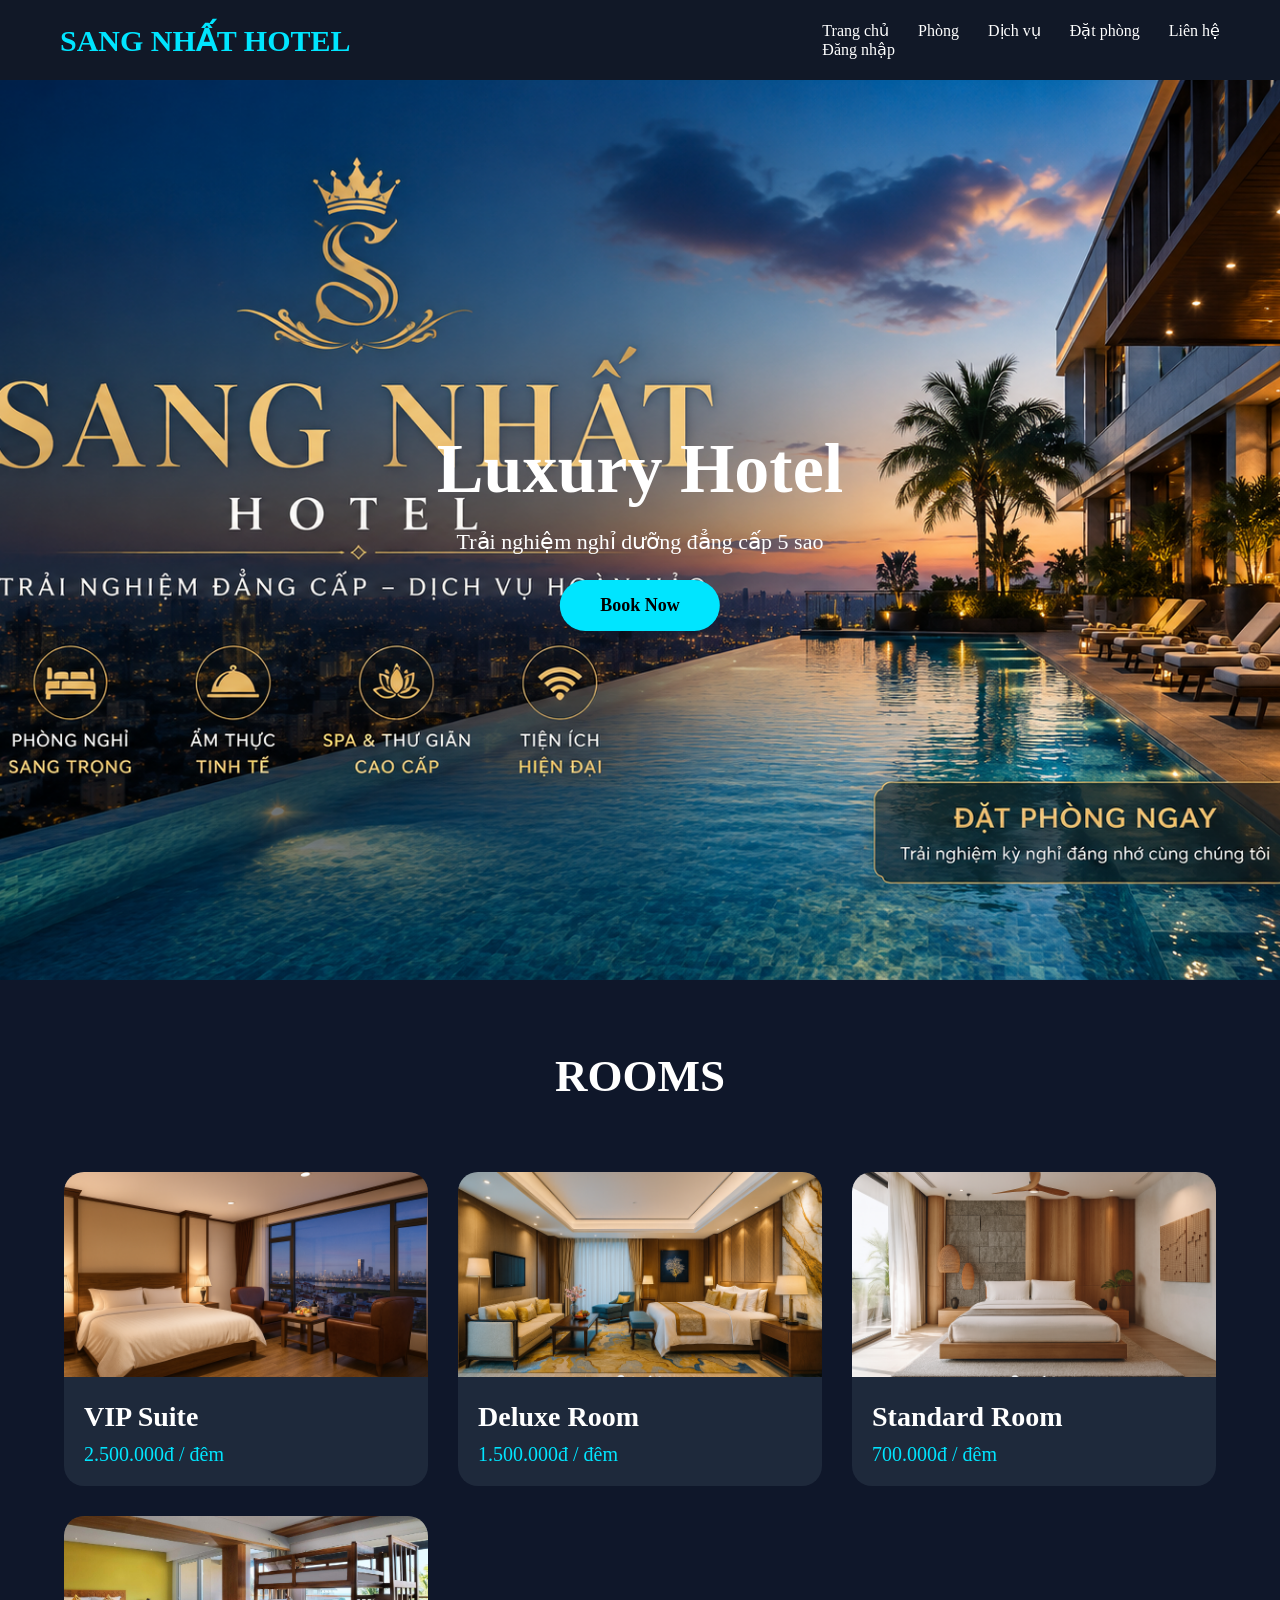
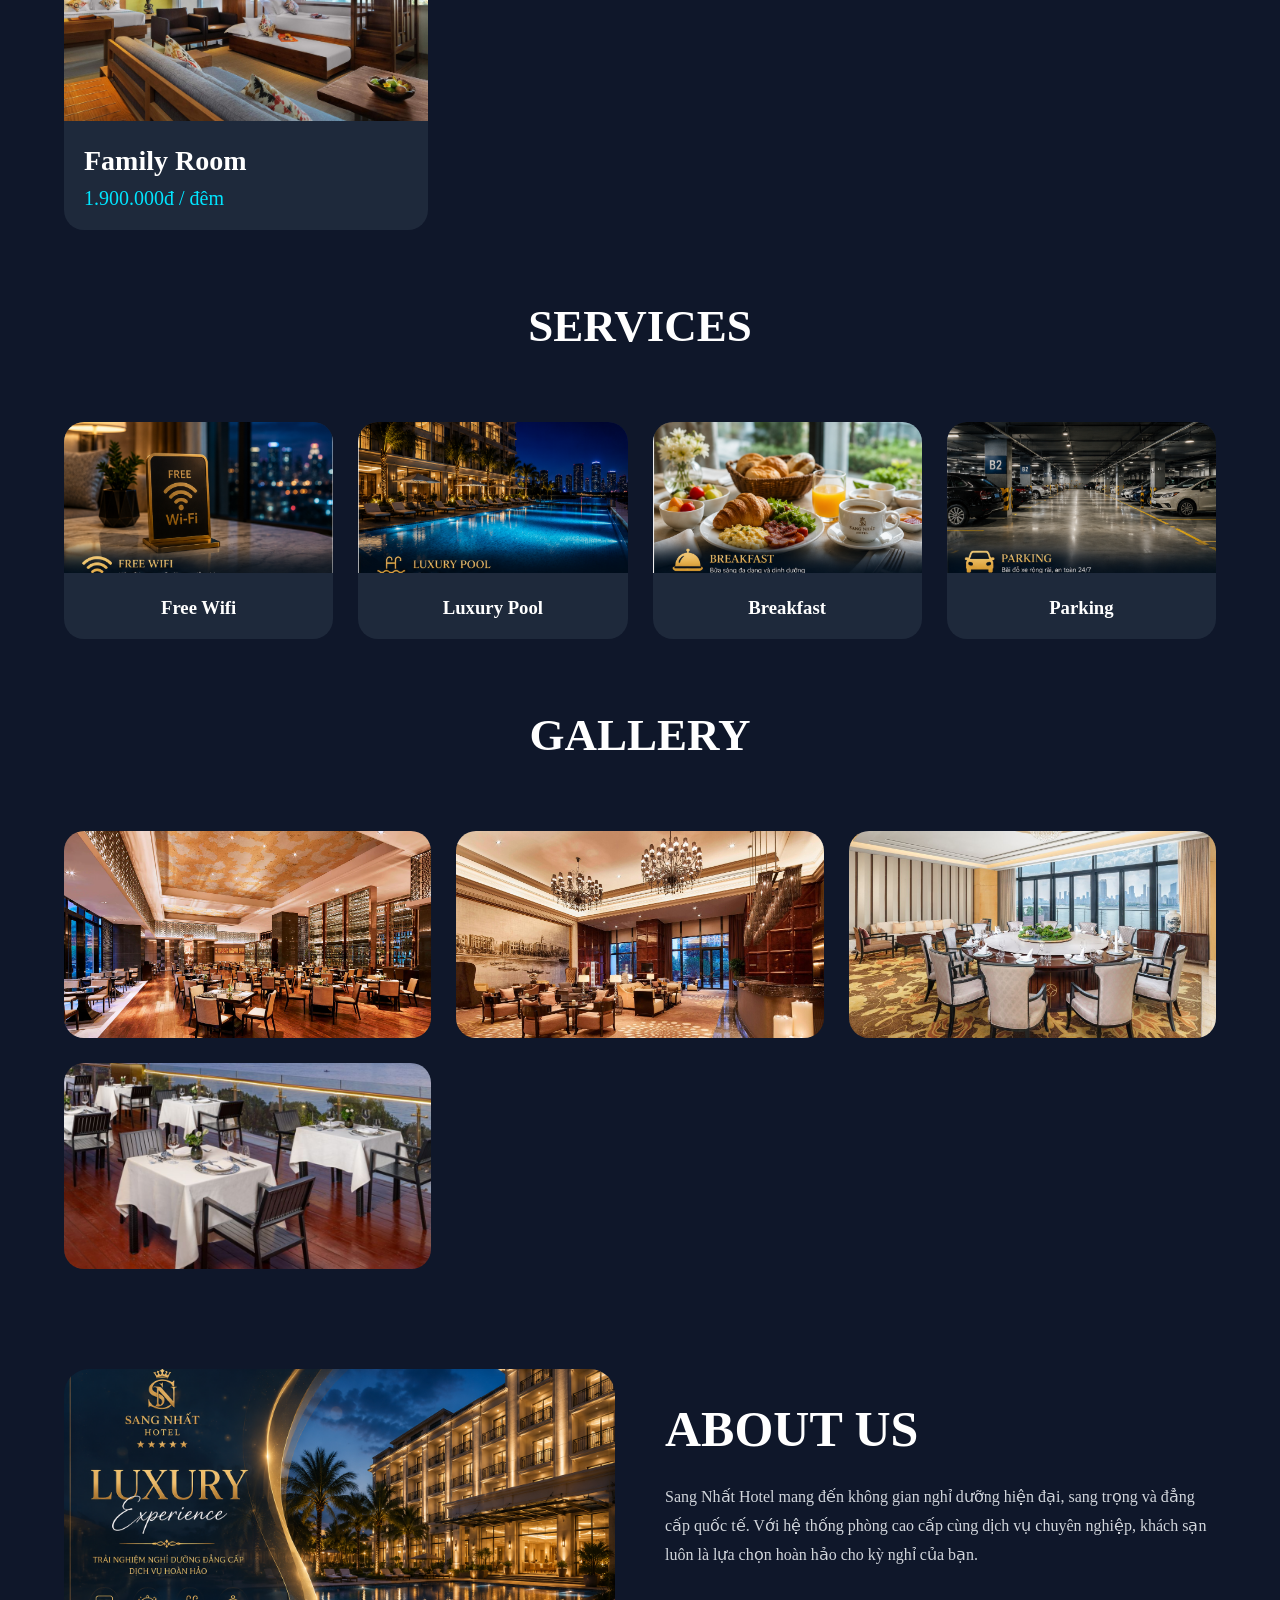
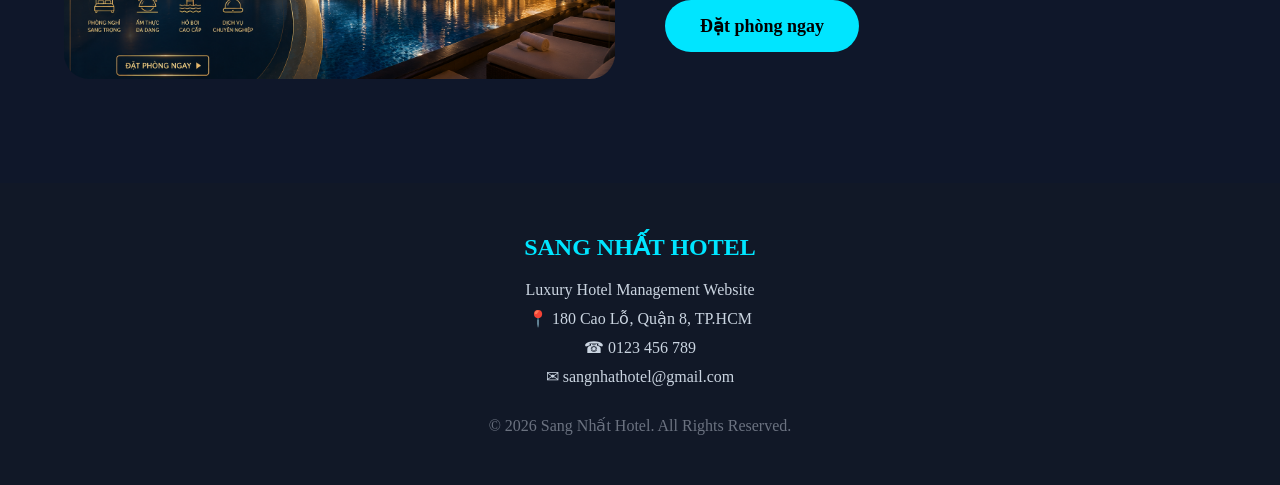
==== user/index.html @ 57ee6013 "first upload" ====
<!-- index.html -->

<!DOCTYPE html>
<html lang="vi">

<head>

    <meta charset="UTF-8">

    <meta name="viewport" content="width=device-width, initial-scale=1.0">

    <title>Sang Nhất Hotel</title>

    <!-- CSS -->

    <link rel="stylesheet" href="assets/css/style.css">

    <!-- ICON -->

    <link rel="icon" href="assets/images/logo.png">

</head>

<body>

<!-- HEADER -->

<header>

    <div class="logo">

        SANG NHẤT HOTEL

    </div>

    <nav>

        <a href="#">Trang chủ</a>

        <a href="#rooms">Phòng</a>

        <a href="#services">Dịch vụ</a>

        <a href="booking.html">Đặt phòng</a>

        <a href="contact.html">Liên hệ</a>

        <!-- USER AREA -->

        <div id="user-area">

            <a href="login.html" id="login-link">

                Đăng nhập

            </a>

        </div>

    </nav>

</header>

<!-- HERO -->

<section class="hero">

    <img src="assets/images/banners/banner1.png">

    <div class="hero-content">

        <h2>Luxury Hotel</h2>

        <p>

            Trải nghiệm nghỉ dưỡng đẳng cấp 5 sao

        </p>

        <a href="booking.html">

            <button>

                Book Now

            </button>

        </a>

    </div>

</section>

<!-- ROOMS -->

<section id="rooms">

    <h2 class="title">

        ROOMS

    </h2>

    <div class="room-grid">

        <!-- VIP -->

        <a href="vip-room.html" class="room-link">

            <div class="room-card">

                <img src="assets/images/rooms/room1.png">

                <h3>VIP Suite</h3>

                <p>2.500.000đ / đêm</p>

            </div>

        </a>

        <!-- DELUXE -->

        <a href="deluxe-room.html" class="room-link">

            <div class="room-card">

                <img src="assets/images/rooms/room2.png">

                <h3>Deluxe Room</h3>

                <p>1.500.000đ / đêm</p>

            </div>

        </a>

        <!-- STANDARD -->

        <a href="standard-room.html" class="room-link">

            <div class="room-card">

                <img src="assets/images/rooms/room3.png">

                <h3>Standard Room</h3>

                <p>700.000đ / đêm</p>

            </div>

        </a>

        <!-- FAMILY -->

        <a href="family-room.html" class="room-link">

            <div class="room-card">

                <img src="assets/images/rooms/room4.jpg">

                <h3>Family Room</h3>

                <p>1.900.000đ / đêm</p>

            </div>

        </a>

    </div>

</section>

<!-- SERVICES -->

<section class="services" id="services">

    <h2 class="title">

        SERVICES

    </h2>

    <div class="service-grid">

        <!-- WIFI -->

        <div class="service-card">

            <img src="assets/images/services/wifi.png">

            <h3>Free Wifi</h3>

        </div>

        <!-- POOL -->

        <div class="service-card">

            <img src="assets/images/services/pool.png">

            <h3>Luxury Pool</h3>

        </div>

        <!-- BREAKFAST -->

        <div class="service-card">

            <img src="assets/images/services/breakfast.png">

            <h3>Breakfast</h3>

        </div>

        <!-- PARKING -->

        <div class="service-card">

            <img src="assets/images/services/parking.png">

            <h3>Parking</h3>

        </div>

    </div>

</section>

<!-- GALLERY -->

<section id="gallery">

    <h2 class="title">

        GALLERY

    </h2>

    <div class="gallery-grid">

        <img src="assets/images/gallery/gallery1.webp">

        <img src="assets/images/gallery/gallery2.jpg">

        <img src="assets/images/gallery/gallery3.jpg">

        <img src="assets/images/gallery/gallery4.jpg">

    </div>

</section>

<!-- ABOUT -->

<section class="about">

    <div class="about-image">

        <img src="assets/images/banners/banner2.png">

    </div>

    <div class="about-content">

        <h2>

            ABOUT US

        </h2>

        <p>

            Sang Nhất Hotel mang đến không gian nghỉ dưỡng
            hiện đại, sang trọng và đẳng cấp quốc tế.

            Với hệ thống phòng cao cấp cùng dịch vụ chuyên nghiệp,
            khách sạn luôn là lựa chọn hoàn hảo cho kỳ nghỉ của bạn.

        </p>

        <a href="booking.html">

            <button>

                Đặt phòng ngay

            </button>

        </a>

    </div>

</section>

<!-- FOOTER -->

<footer>

    <div class="footer-content">

        <h2>

            SANG NHẤT HOTEL

        </h2>

        <p>

            Luxury Hotel Management Website

        </p>

        <p>

            📍 180 Cao Lỗ, Quận 8, TP.HCM

        </p>

        <p>

            ☎ 0123 456 789

        </p>

        <p>

            ✉ sangnhathotel@gmail.com

        </p>

    </div>

    <div class="copyright">

        © 2026 Sang Nhất Hotel.
        All Rights Reserved.

    </div>

</footer>

<!-- JAVASCRIPT -->

<script>

const isLogin =
    localStorage.getItem("isLogin");

const username =
    localStorage.getItem("username");

const userArea =
    document.getElementById("user-area");

if(isLogin === "true"){

    userArea.innerHTML = `

        <div class="user-box">

            <span>

                👤 ${username}

            </span>

            <button onclick="logout()">

                Đăng xuất

            </button>

        </div>

    `;

}

function logout(){

    localStorage.removeItem("isLogin");

    localStorage.removeItem("username");

    alert("Đã đăng xuất!");

    location.reload();

}

</script>

</body>

</html>
---- user/assets/css/style.css ----
*{
    margin:0;
    padding:0;
    box-sizing:border-box;
    font-family:Segoe UI;
}

html{
    scroll-behavior:smooth;
}

body{
    background:#0f172a;
    color:white;
}

/* HEADER */

header{
    width:100%;
    height:80px;
    background:#111827;
    display:flex;
    justify-content:space-between;
    align-items:center;
    padding:0 60px;
    position:sticky;
    top:0;
    z-index:1000;
}

.logo{
    color:#00e5ff;
    font-size:30px;
    font-weight:bold;
}

nav a{
    color:white;
    text-decoration:none;
    margin-left:25px;
    transition:0.3s;
}

nav a:hover{
    color:#00e5ff;
}

/* HERO */

.hero{
    width:100%;
    height:100vh;
    position:relative;
    overflow:hidden;
}

.hero img{
    width:100%;
    height:100%;
    object-fit:cover;
}

.hero-content{
    position:absolute;
    top:50%;
    left:50%;
    transform:translate(-50%,-50%);
    text-align:center;
}

.hero-content h2{
    font-size:70px;
    margin-bottom:20px;
}

.hero-content p{
    font-size:22px;
    margin-bottom:25px;
}

.hero-content button{
    padding:15px 40px;
    border:none;
    border-radius:50px;
    background:#00e5ff;
    font-size:18px;
    font-weight:bold;
    cursor:pointer;
    transition:0.3s;
}

.hero-content button:hover{
    background:white;
}

/* TITLE */

.title{
    text-align:center;
    font-size:45px;
    margin:70px 0;
}

/* ROOMS */

.room-grid{
    width:90%;
    margin:auto;
    display:grid;
    grid-template-columns:repeat(auto-fit,minmax(300px,1fr));
    gap:30px;
}

.room-card{
    background:#1e293b;
    border-radius:20px;
    overflow:hidden;
    transition:0.4s;
}

.room-card:hover{
    transform:translateY(-10px);
}

.room-card img{
    width:100%;
    aspect-ratio:16/9;
    object-fit:cover;
}

.room-card h3{
    padding:20px 20px 10px;
    font-size:28px;
}

.room-card p{
    padding:0 20px 20px;
    color:#00e5ff;
    font-size:20px;
}

.room-link{
    text-decoration:none;
    color:white;
}

/* SERVICES */

.service-grid{
    width:90%;
    margin:auto;
    display:grid;
    grid-template-columns:repeat(auto-fit,minmax(250px,1fr));
    gap:25px;
}

.service-card{
    background:#1e293b;
    border-radius:20px;
    overflow:hidden;
    text-align:center;
    transition:0.4s;
}

.service-card:hover{
    transform:translateY(-10px);
}

.service-card img{
    width:100%;
    aspect-ratio:16/9;
    object-fit:cover;
}

.service-card h3{
    padding:20px;
}

/* GALLERY */

.gallery-grid{
    width:90%;
    margin:auto;
    display:grid;
    grid-template-columns:repeat(auto-fit,minmax(300px,1fr));
    gap:25px;
    margin-bottom:80px;
}

.gallery-grid img{
    width:100%;
    aspect-ratio:16/9;
    object-fit:cover;
    border-radius:20px;
    transition:0.4s;
}

.gallery-grid img:hover{
    transform:scale(1.05);
}

/* ABOUT */

.about{
    width:90%;
    margin:100px auto;
    display:grid;
    grid-template-columns:1fr 1fr;
    gap:50px;
    align-items:center;
}

.about-image img{
    width:100%;
    border-radius:25px;
    aspect-ratio:16/9;
    object-fit:cover;
}

.about-content h2{
    font-size:50px;
    margin-bottom:25px;
}

.about-content p{
    line-height:1.8;
    color:#d1d5db;
    margin-bottom:30px;
}

.about-content button{
    padding:15px 35px;
    border:none;
    border-radius:50px;
    background:#00e5ff;
    font-size:18px;
    font-weight:bold;
    cursor:pointer;
}

/* FOOTER */

footer{
    background:#111827;
    padding:50px 20px;
    text-align:center;
}

.footer-content h2{
    color:#00e5ff;
    margin-bottom:20px;
}

.footer-content p{
    margin-bottom:10px;
    color:#cbd5e1;
}

.copyright{
    margin-top:30px;
    color:#6b7280;
}

/* MOBILE */

@media(max-width:900px){

    header{
        padding:0 20px;
    }

    nav{
        display:none;
    }

    .hero-content h2{
        font-size:45px;
    }

    .about{
        grid-template-columns:1fr;
    }

}
.user-box{
    display:flex;
    align-items:center;
    gap:15px;
}

.user-box span{
    color:#00e5ff;
    font-weight:bold;
}

.user-box button{
    padding:10px 18px;
    border:none;
    border-radius:30px;
    background:#00e5ff;
    font-weight:bold;
    cursor:pointer;
}

.user-box button:hover{
    background:white;
}
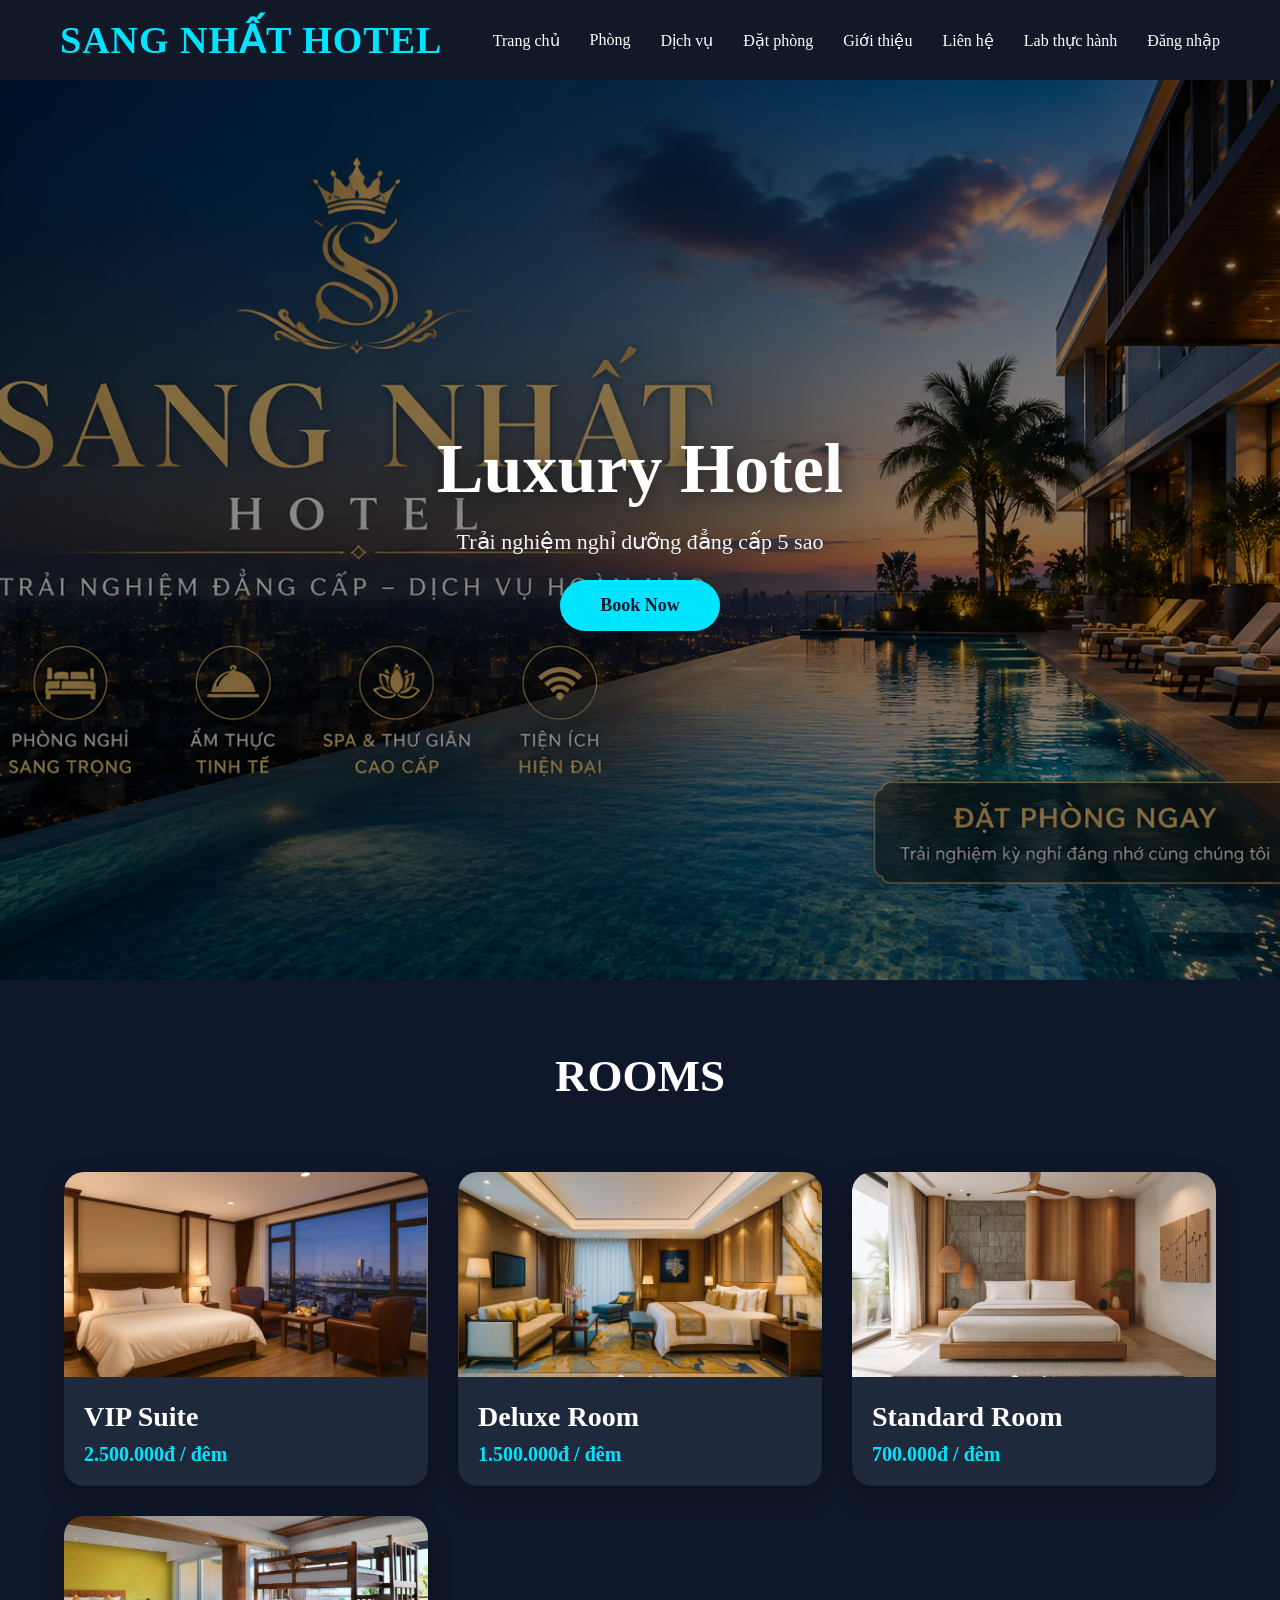
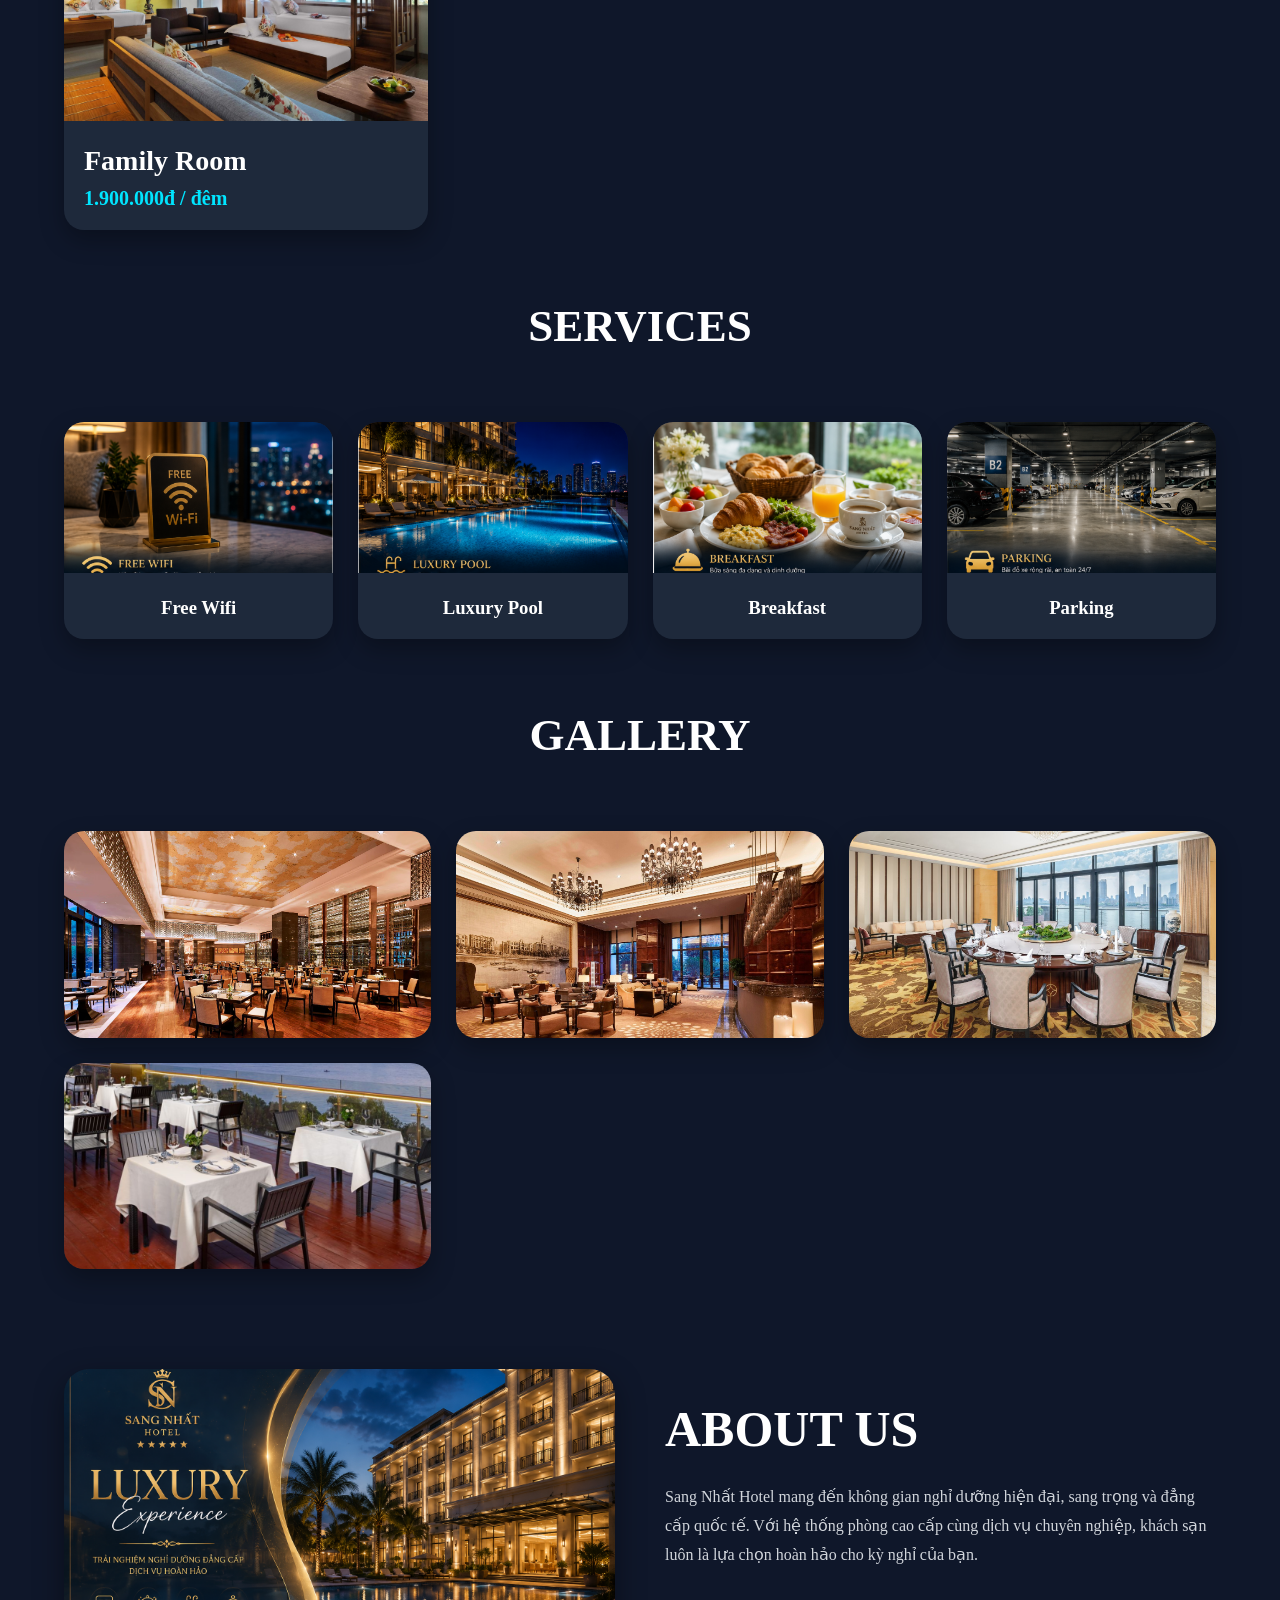
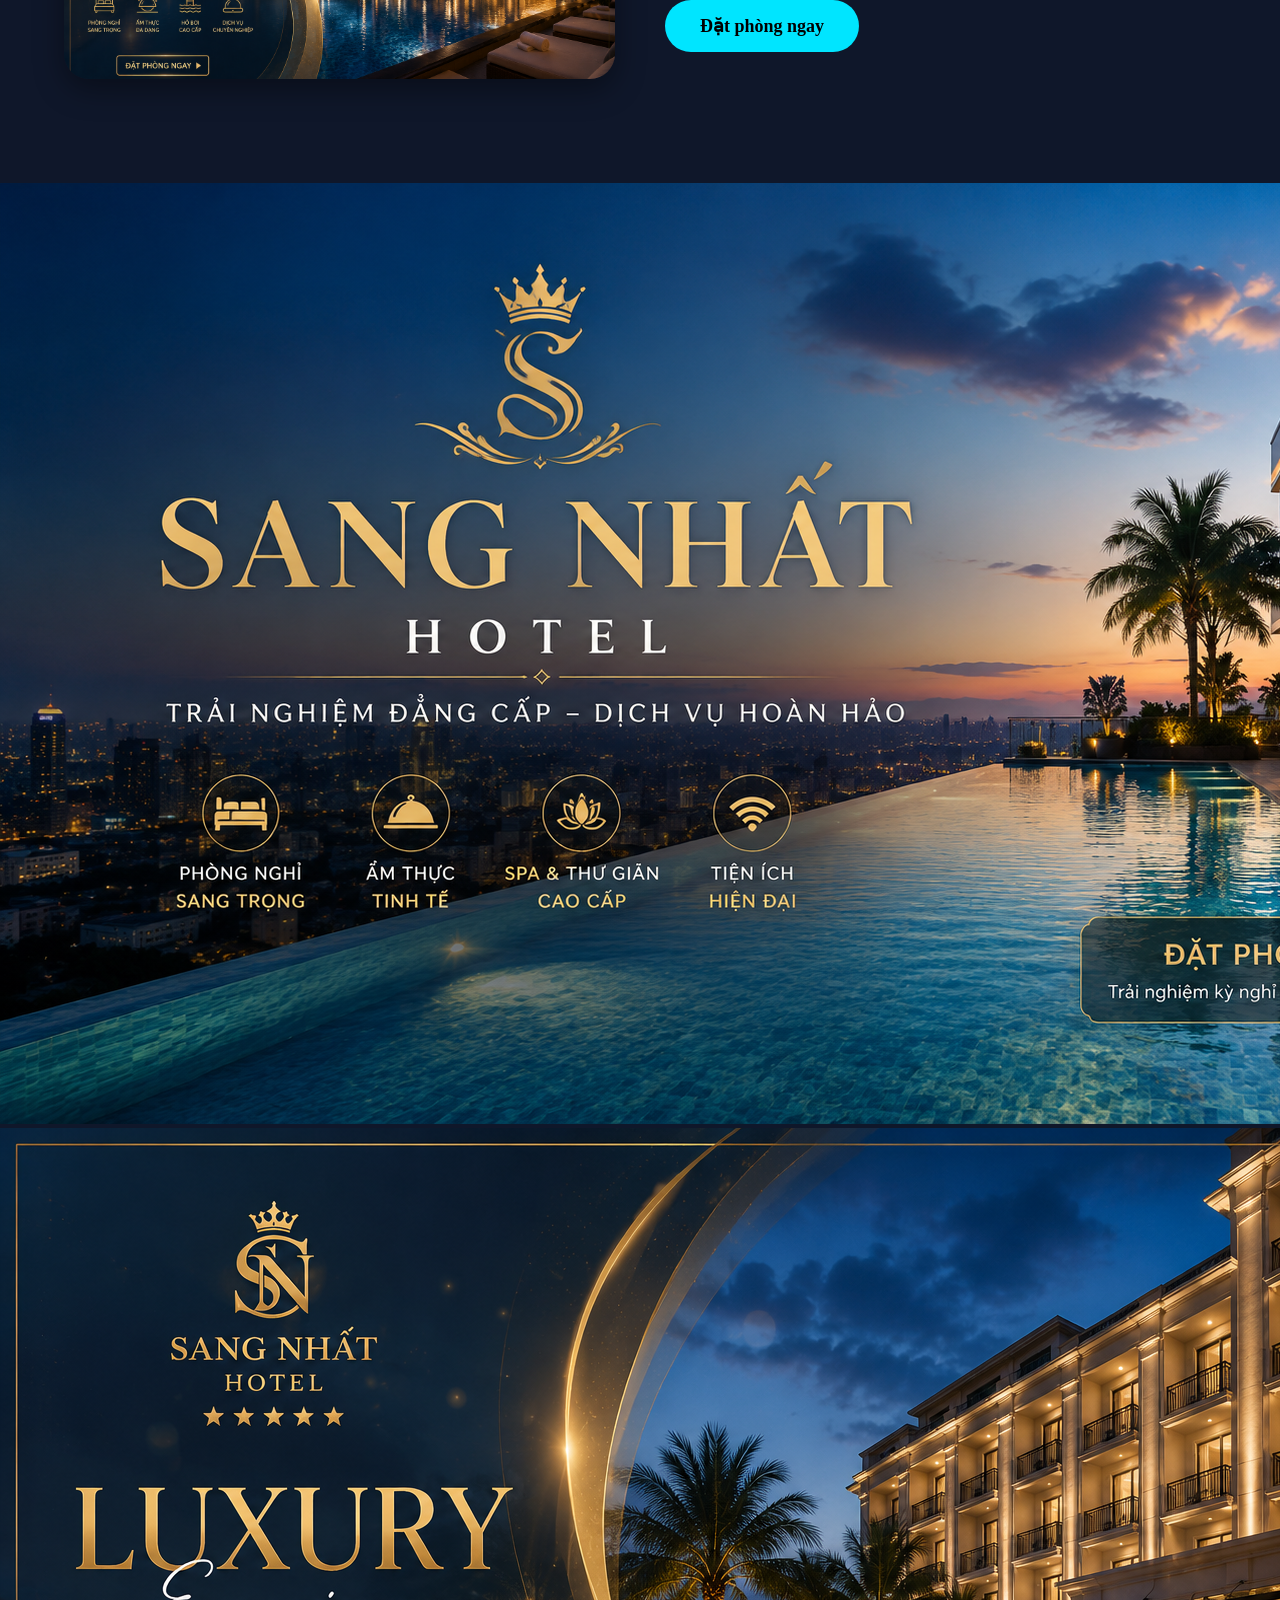
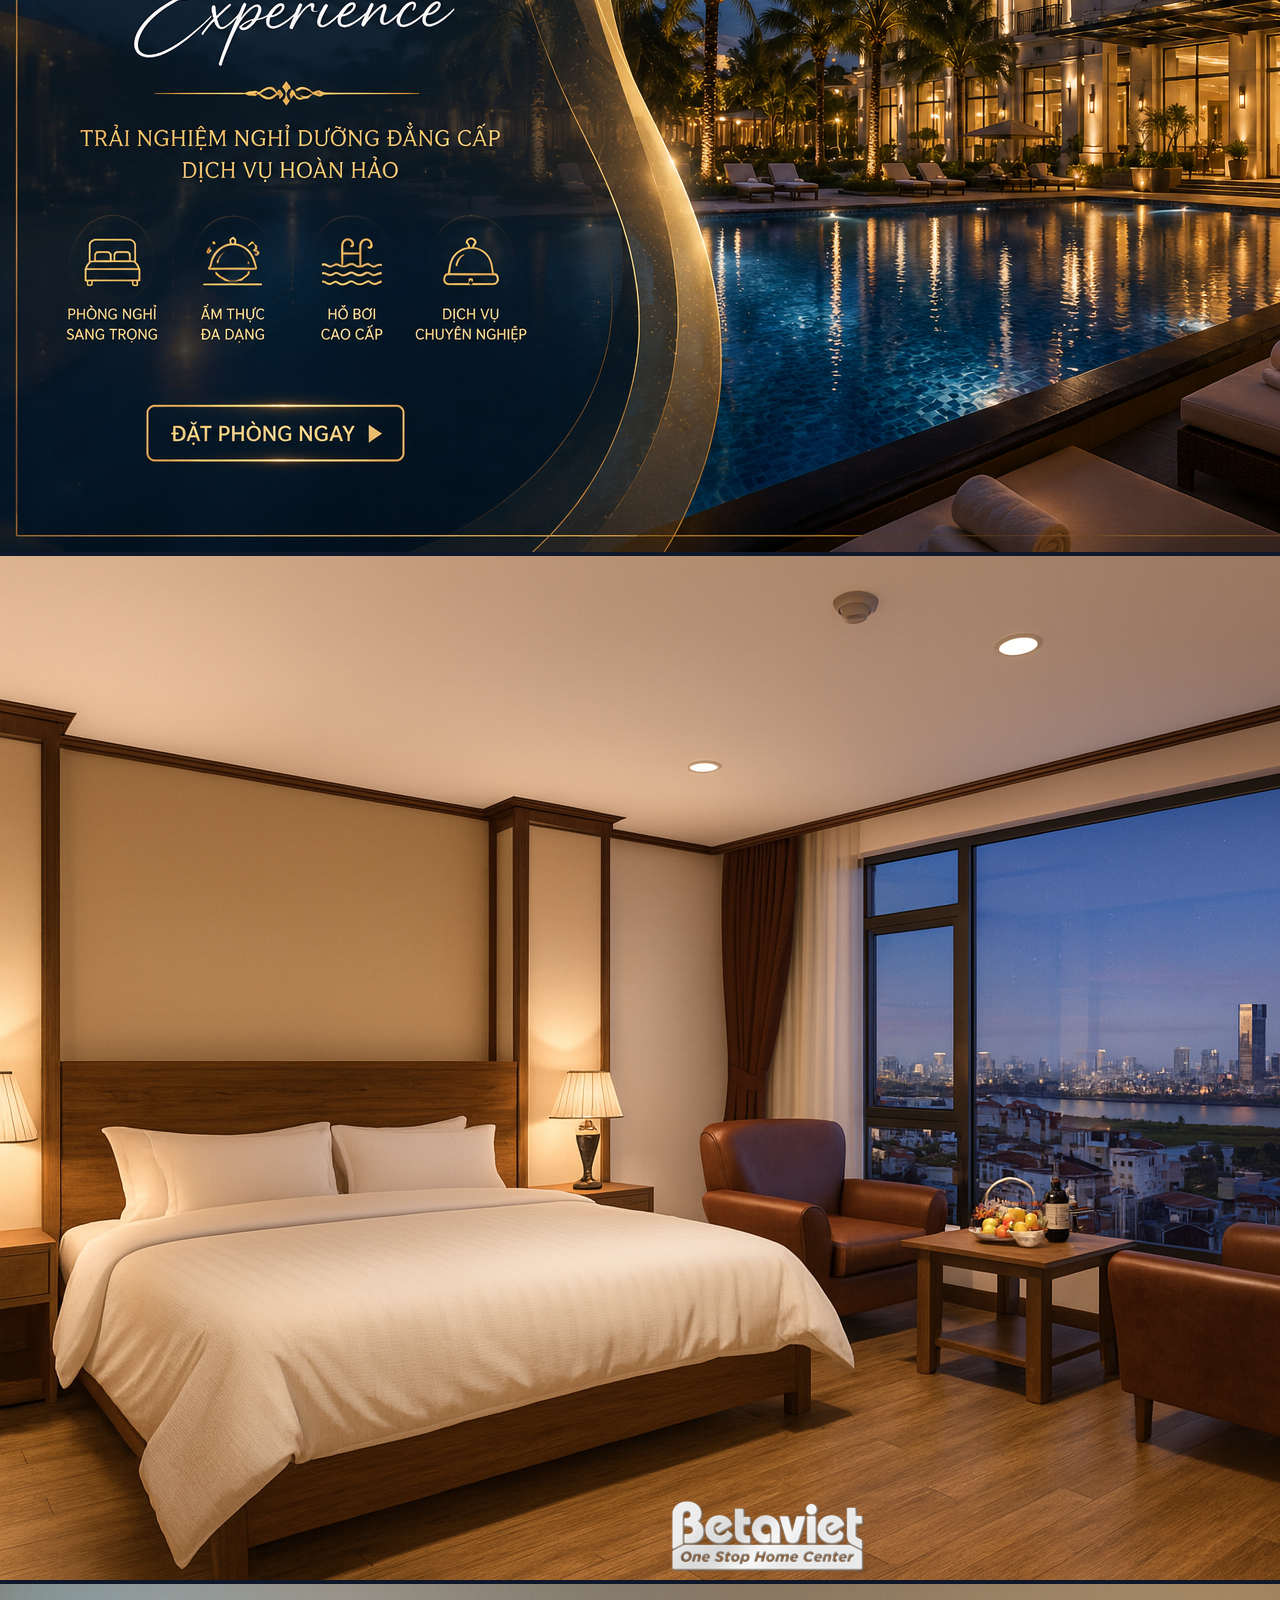
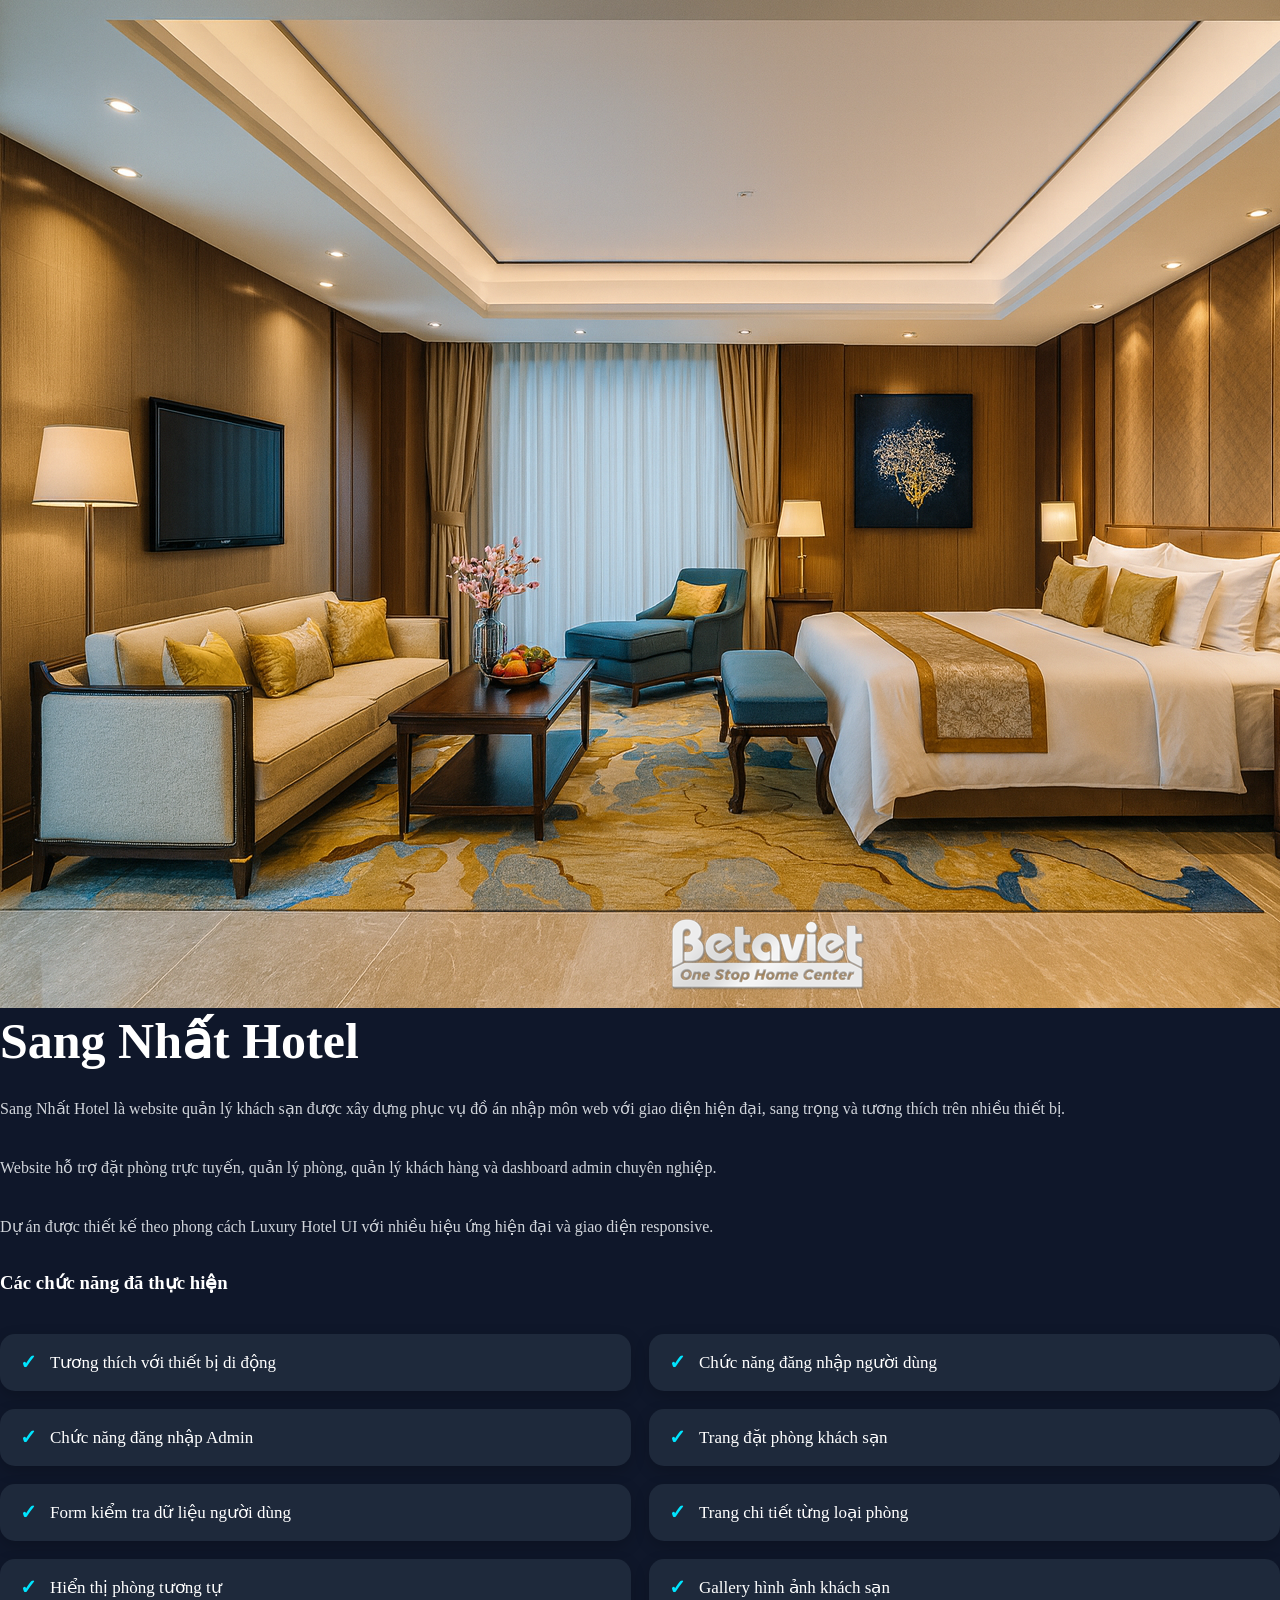
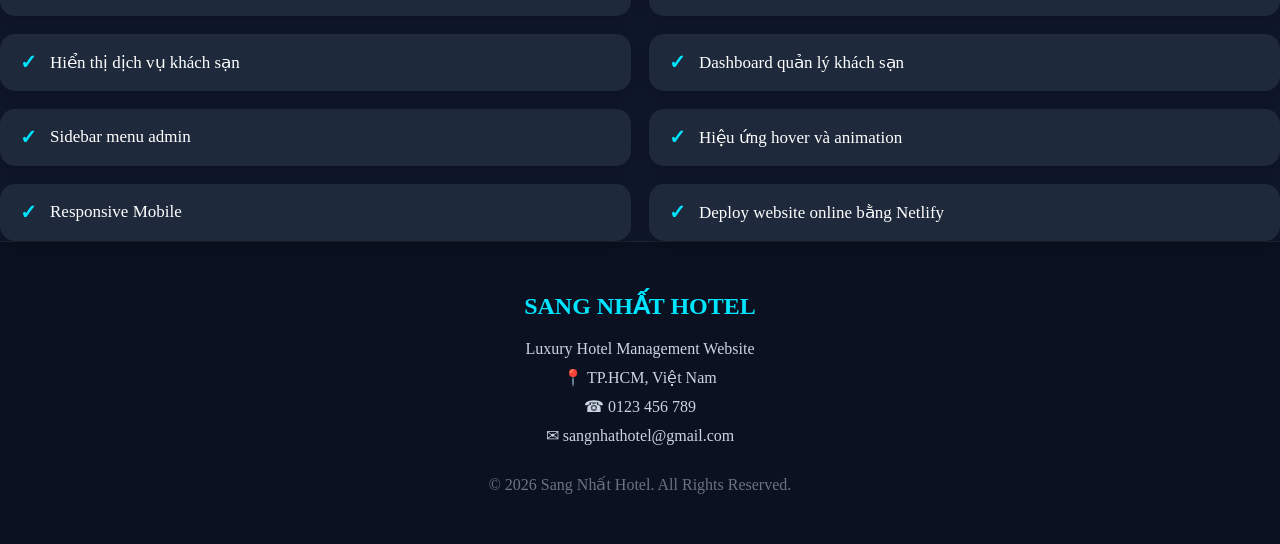
==== commit 8f8d2966: "update labs page" ====
--- a/user/index.html
+++ b/user/index.html
@@ -28,34 +28,24 @@
 <header>
 
     <div class="logo">
-
         SANG NHẤT HOTEL
-
     </div>
 
     <nav>
 
-        <a href="#">Trang chủ</a>
-
-        <a href="#rooms">Phòng</a>
-
-        <a href="#services">Dịch vụ</a>
+        <a href="index.html">Trang chủ</a>
+
+        <a href="index.html#rooms">Phòng</a>
+
+        <a href="index.html#services">Dịch vụ</a>
 
         <a href="booking.html">Đặt phòng</a>
-
+        <a href="about.html">Giới thiệu</a>
         <a href="contact.html">Liên hệ</a>
 
-        <!-- USER AREA -->
-
-        <div id="user-area">
-
-            <a href="login.html" id="login-link">
-
-                Đăng nhập
-
-            </a>
-
-        </div>
+        <a href="labs.html">Lab thực hành</a>
+
+        <a href="login.html">Đăng nhập</a>
 
     </nav>
 
@@ -292,6 +282,85 @@
     </div>
 
 </section>
+<!-- ABOUT PROJECT -->
+
+<section class="about-project">
+
+    <div class="about-container">
+
+        <!-- LEFT IMAGE -->
+
+        <div class="about-images">
+
+            <img src="assets/images/banners/banner1.png">
+            <img src="assets/images/banners/banner2.png">
+            <img src="assets/images/rooms/room1.png">
+            <img src="assets/images/rooms/room2.png">
+
+        </div>
+
+        <!-- RIGHT CONTENT -->
+
+        <div class="about-content">
+
+            <h2>Sang Nhất Hotel</h2>
+
+            <p>
+                Sang Nhất Hotel là website quản lý khách sạn được xây dựng
+                phục vụ đồ án nhập môn web với giao diện hiện đại, sang trọng
+                và tương thích trên nhiều thiết bị.
+            </p>
+
+            <p>
+                Website hỗ trợ đặt phòng trực tuyến, quản lý phòng,
+                quản lý khách hàng và dashboard admin chuyên nghiệp.
+            </p>
+
+            <p>
+                Dự án được thiết kế theo phong cách Luxury Hotel UI
+                với nhiều hiệu ứng hiện đại và giao diện responsive.
+            </p>
+
+            <h3>Các chức năng đã thực hiện</h3>
+
+            <ul>
+
+                <li>Tương thích với thiết bị di động</li>
+
+                <li>Chức năng đăng nhập người dùng</li>
+
+                <li>Chức năng đăng nhập Admin</li>
+
+                <li>Trang đặt phòng khách sạn</li>
+
+                <li>Form kiểm tra dữ liệu người dùng</li>
+
+                <li>Trang chi tiết từng loại phòng</li>
+
+                <li>Hiển thị phòng tương tự</li>
+
+                <li>Gallery hình ảnh khách sạn</li>
+
+                <li>Hiển thị dịch vụ khách sạn</li>
+
+                <li>Dashboard quản lý khách sạn</li>
+
+                <li>Sidebar menu admin</li>
+
+                <li>Hiệu ứng hover và animation</li>
+
+                <li>Responsive Mobile</li>
+
+                <li>Deploy website online bằng Netlify</li>
+
+            </ul>
+
+        </div>
+
+    </div>
+
+</section>
+
 
 <!-- FOOTER -->
 
@@ -299,34 +368,22 @@
 
     <div class="footer-content">
 
-        <h2>
-
-            SANG NHẤT HOTEL
-
-        </h2>
-
-        <p>
-
+        <h2>SANG NHẤT HOTEL</h2>
+
+        <p>
             Luxury Hotel Management Website
-
-        </p>
-
-        <p>
-
-            📍 180 Cao Lỗ, Quận 8, TP.HCM
-
-        </p>
-
-        <p>
-
+        </p>
+
+        <p>
+            📍 TP.HCM, Việt Nam
+        </p>
+
+        <p>
             ☎ 0123 456 789
-
-        </p>
-
-        <p>
-
+        </p>
+
+        <p>
             ✉ sangnhathotel@gmail.com
-
         </p>
 
     </div>
--- a/user/assets/css/style.css
+++ b/user/assets/css/style.css
@@ -12,9 +12,12 @@
 body{
     background:#0f172a;
     color:white;
-}
-
-/* HEADER */
+    overflow-x:hidden;
+}
+
+/* =========================
+   HEADER
+========================= */
 
 header{
     width:100%;
@@ -31,14 +34,35 @@
 
 .logo{
     color:#00e5ff;
-    font-size:30px;
-    font-weight:bold;
+    font-size:38px;
+    font-weight:bold;
+    letter-spacing:1px;
+}
+
+/* MENU */
+
+nav{
+    display:flex;
+    align-items:center;
 }
 
 nav a{
     color:white;
     text-decoration:none;
-    margin-left:25px;
+    margin-left:30px;
+    font-weight:500;
+    position:relative;
+    transition:0.3s;
+}
+
+nav a::after{
+    content:"";
+    position:absolute;
+    left:0;
+    bottom:-6px;
+    width:0%;
+    height:2px;
+    background:#00e5ff;
     transition:0.3s;
 }
 
@@ -46,7 +70,83 @@
     color:#00e5ff;
 }
 
-/* HERO */
+nav a:hover::after{
+    width:100%;
+}
+.logo{
+    color:#00e5ff;
+    font-size:38px;
+    font-weight:bold;
+    letter-spacing:1px;
+}
+
+/* MENU */
+
+nav{
+    display:flex;
+    align-items:center;
+}
+
+nav a{
+    color:white;
+    text-decoration:none;
+    margin-left:30px;
+    font-weight:500;
+    position:relative;
+    transition:0.3s;
+}
+
+nav a::after{
+    content:"";
+    position:absolute;
+    left:0;
+    bottom:-6px;
+    width:0%;
+    height:2px;
+    background:#00e5ff;
+    transition:0.3s;
+}
+
+nav a:hover{
+    color:#00e5ff;
+}
+
+nav a:hover::after{
+    width:100%;
+}
+
+/* =========================
+   USER BOX
+========================= */
+
+.user-box{
+    display:flex;
+    align-items:center;
+    gap:15px;
+}
+
+.user-box span{
+    color:#00e5ff;
+    font-weight:bold;
+}
+
+.user-box button{
+    padding:10px 18px;
+    border:none;
+    border-radius:30px;
+    background:#00e5ff;
+    font-weight:bold;
+    cursor:pointer;
+    transition:0.3s;
+}
+
+.user-box button:hover{
+    background:white;
+}
+
+/* =========================
+   HERO
+========================= */
 
 .hero{
     width:100%;
@@ -59,6 +159,13 @@
     width:100%;
     height:100%;
     object-fit:cover;
+}
+
+.hero::before{
+    content:"";
+    position:absolute;
+    inset:0;
+    background:rgba(0,0,0,0.45);
 }
 
 .hero-content{
@@ -67,16 +174,20 @@
     left:50%;
     transform:translate(-50%,-50%);
     text-align:center;
+    z-index:2;
+    width:90%;
 }
 
 .hero-content h2{
     font-size:70px;
     margin-bottom:20px;
+    text-shadow:0 5px 20px rgba(0,0,0,0.5);
 }
 
 .hero-content p{
     font-size:22px;
     margin-bottom:25px;
+    color:#f1f5f9;
 }
 
 .hero-content button{
@@ -84,6 +195,7 @@
     border:none;
     border-radius:50px;
     background:#00e5ff;
+    color:#111827;
     font-size:18px;
     font-weight:bold;
     cursor:pointer;
@@ -92,9 +204,12 @@
 
 .hero-content button:hover{
     background:white;
-}
-
-/* TITLE */
+    transform:translateY(-3px);
+}
+
+/* =========================
+   TITLE
+========================= */
 
 .title{
     text-align:center;
@@ -102,7 +217,9 @@
     margin:70px 0;
 }
 
-/* ROOMS */
+/* =========================
+   ROOMS
+========================= */
 
 .room-grid{
     width:90%;
@@ -112,15 +229,22 @@
     gap:30px;
 }
 
+.room-link{
+    text-decoration:none;
+    color:white;
+}
+
 .room-card{
     background:#1e293b;
     border-radius:20px;
     overflow:hidden;
     transition:0.4s;
+    box-shadow:0 10px 25px rgba(0,0,0,0.3);
 }
 
 .room-card:hover{
     transform:translateY(-10px);
+    box-shadow:0 15px 35px rgba(0,229,255,0.2);
 }
 
 .room-card img{
@@ -138,14 +262,12 @@
     padding:0 20px 20px;
     color:#00e5ff;
     font-size:20px;
-}
-
-.room-link{
-    text-decoration:none;
-    color:white;
-}
-
-/* SERVICES */
+    font-weight:bold;
+}
+
+/* =========================
+   SERVICES
+========================= */
 
 .service-grid{
     width:90%;
@@ -161,6 +283,7 @@
     overflow:hidden;
     text-align:center;
     transition:0.4s;
+    box-shadow:0 10px 25px rgba(0,0,0,0.3);
 }
 
 .service-card:hover{
@@ -177,7 +300,9 @@
     padding:20px;
 }
 
-/* GALLERY */
+/* =========================
+   GALLERY
+========================= */
 
 .gallery-grid{
     width:90%;
@@ -194,13 +319,16 @@
     object-fit:cover;
     border-radius:20px;
     transition:0.4s;
+    box-shadow:0 10px 25px rgba(0,0,0,0.3);
 }
 
 .gallery-grid img:hover{
     transform:scale(1.05);
 }
 
-/* ABOUT */
+/* =========================
+   ABOUT
+========================= */
 
 .about{
     width:90%;
@@ -216,6 +344,7 @@
     border-radius:25px;
     aspect-ratio:16/9;
     object-fit:cover;
+    box-shadow:0 10px 30px rgba(0,0,0,0.4);
 }
 
 .about-content h2{
@@ -237,14 +366,125 @@
     font-size:18px;
     font-weight:bold;
     cursor:pointer;
-}
-
-/* FOOTER */
+    transition:0.3s;
+}
+
+.about-content button:hover{
+    background:white;
+}
+
+
+/* LIST */
+
+.about-content ul{
+    display:grid;
+    grid-template-columns:repeat(2,1fr);
+    gap:18px;
+    padding:0;
+    margin-top:40px;
+}
+
+.about-content ul li{
+    list-style:none;
+    background:#1e293b;
+    padding:18px 20px;
+    border-radius:15px;
+    box-shadow:0 5px 15px rgba(0,0,0,0.2);
+    font-size:17px;
+    color:white;
+    transition:0.3s;
+    position:relative;
+    padding-left:50px;
+}
+
+.about-content ul li::before{
+    content:"✓";
+    position:absolute;
+    left:20px;
+    top:16px;
+    color:#00e5ff;
+    font-weight:bold;
+    font-size:20px;
+}
+
+.about-content ul li:hover{
+    transform:translateY(-4px);
+}
+
+/* =========================
+   LAB SECTION
+========================= */
+
+.lab-section{
+    padding:80px 8%;
+    background:#0f172a;
+}
+
+.lab-title{
+    text-align:center;
+    font-size:45px;
+    margin-bottom:50px;
+    color:white;
+}
+
+.lab-grid{
+    display:grid;
+    grid-template-columns:repeat(3,1fr);
+    gap:30px;
+}
+
+.lab-card{
+    background:#1e293b;
+    padding:30px;
+    border-radius:20px;
+    box-shadow:0 5px 15px rgba(0,0,0,0.3);
+    transition:0.3s;
+}
+
+.lab-card:hover{
+    transform:translateY(-5px);
+}
+
+.lab-card h3{
+    font-size:28px;
+    margin-bottom:20px;
+    color:white;
+}
+
+.lab-card p{
+    margin-bottom:12px;
+    color:#cbd5e1;
+    font-size:17px;
+}
+
+.lab-card button{
+    width:100%;
+    margin-top:20px;
+    padding:14px;
+    border:none;
+    border-radius:10px;
+    background:#00e5ff;
+    color:#111827;
+    font-size:17px;
+    font-weight:bold;
+    cursor:pointer;
+    transition:0.3s;
+}
+
+.lab-card button:hover{
+    background:white;
+}
+
+/* =========================
+   FOOTER
+========================= */
 
 footer{
-    background:#111827;
+    background:#0b1120;
     padding:50px 20px;
     text-align:center;
+    color:#94a3b8;
+    border-top:1px solid rgba(255,255,255,0.08);
 }
 
 .footer-content h2{
@@ -262,47 +502,84 @@
     color:#6b7280;
 }
 
-/* MOBILE */
+/* =========================
+   MOBILE
+========================= */
 
 @media(max-width:900px){
 
     header{
-        padding:0 20px;
+        padding:15px 20px;
+        flex-direction:column;
+        height:auto;
     }
 
     nav{
-        display:none;
+        display:flex;
+        flex-wrap:wrap;
+        justify-content:center;
+        margin-top:10px;
+    }
+
+    nav a{
+        margin:10px;
+    }
+
+    .hero{
+        height:80vh;
     }
 
     .hero-content h2{
-        font-size:45px;
+        font-size:38px;
+    }
+
+    .hero-content p{
+        font-size:16px;
+    }
+
+    .title{
+        font-size:32px;
     }
 
     .about{
         grid-template-columns:1fr;
     }
 
-}
-.user-box{
-    display:flex;
-    align-items:center;
-    gap:15px;
-}
-
-.user-box span{
-    color:#00e5ff;
-    font-weight:bold;
-}
-
-.user-box button{
-    padding:10px 18px;
-    border:none;
-    border-radius:30px;
-    background:#00e5ff;
-    font-weight:bold;
-    cursor:pointer;
-}
-
-.user-box button:hover{
-    background:white;
-}+    .about-container{
+        flex-direction:column;
+    }
+
+    .about-images,
+    .about-content{
+        width:100%;
+    }
+
+    .about-content h2{
+        font-size:38px;
+    }
+
+    .about-content h3{
+        font-size:30px;
+    }
+
+    .about-content ul{
+        grid-template-columns:1fr;
+    }
+
+    .about-content ul li{
+        font-size:15px;
+    }
+
+    .lab-grid{
+        grid-template-columns:1fr;
+    }
+
+    .lab-title{
+        font-size:32px;
+    }
+
+    .gallery-grid{
+        grid-template-columns:1fr;
+    }
+
+}
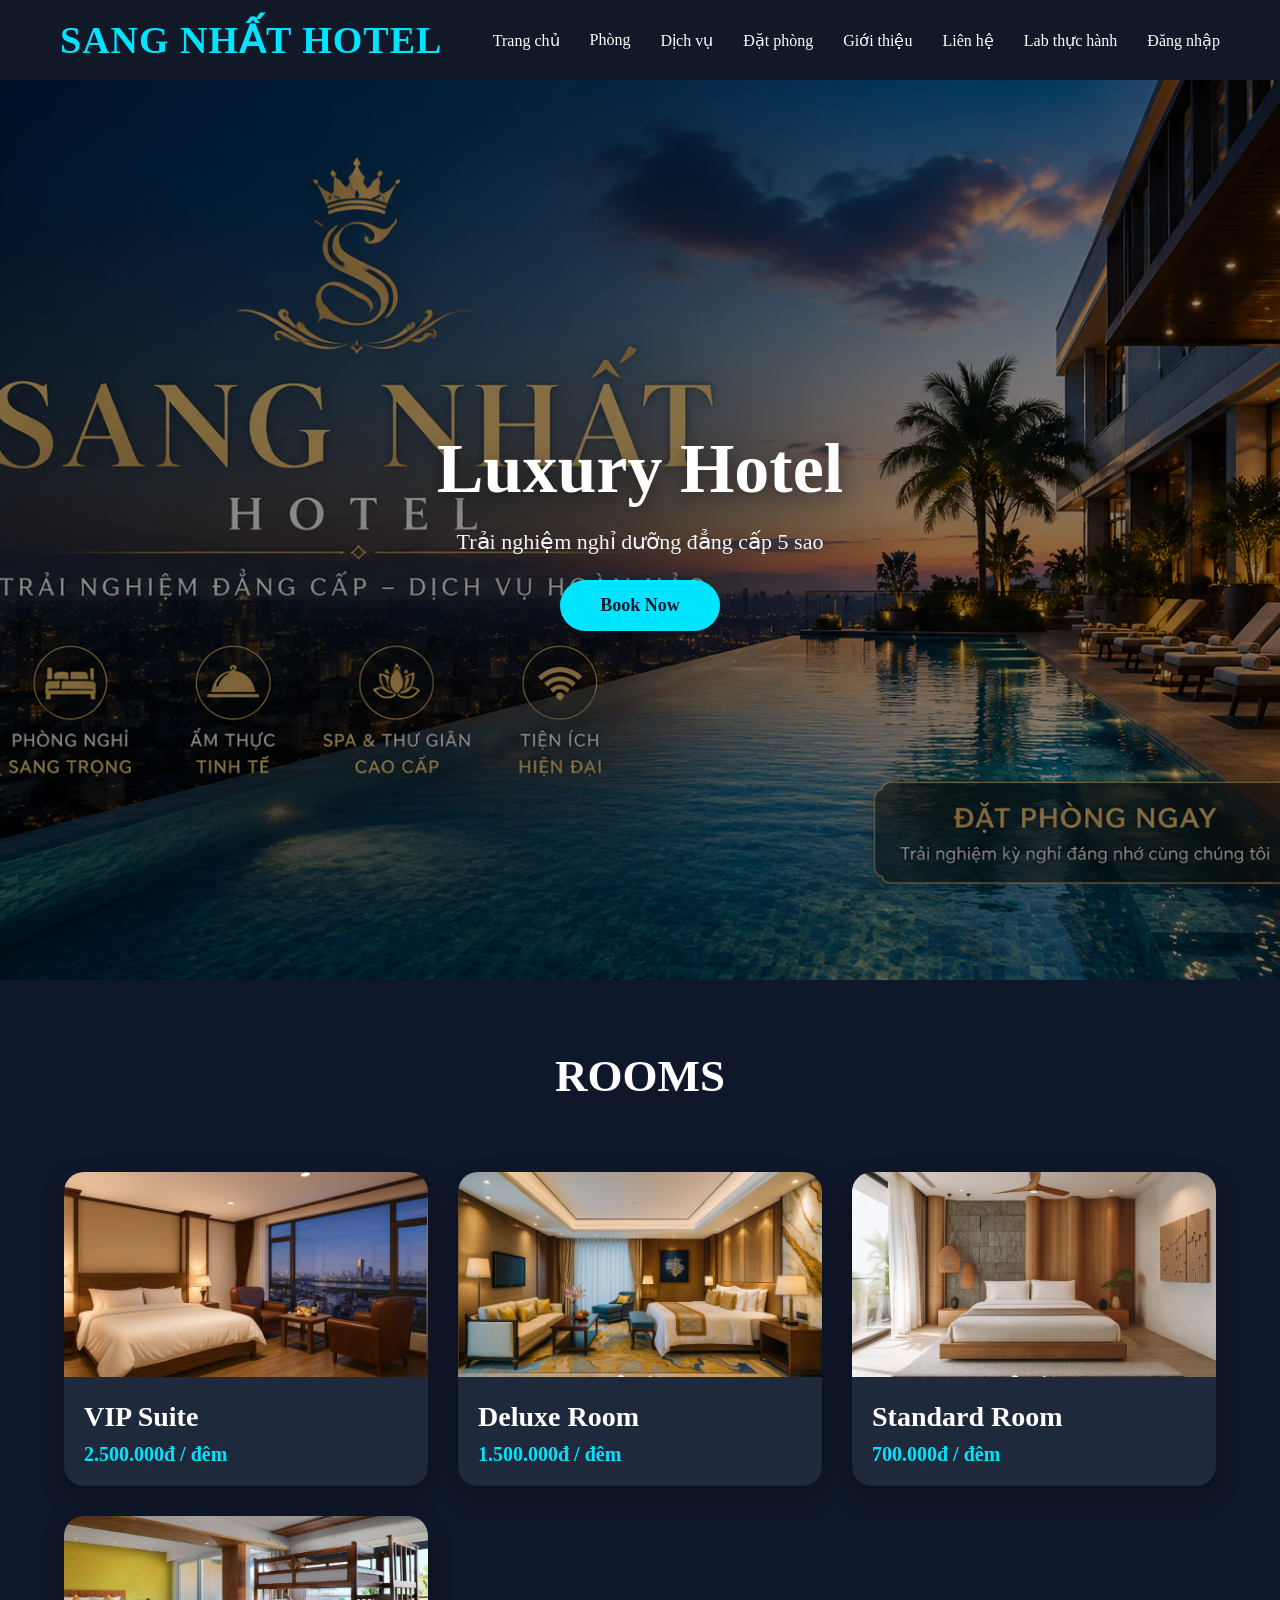
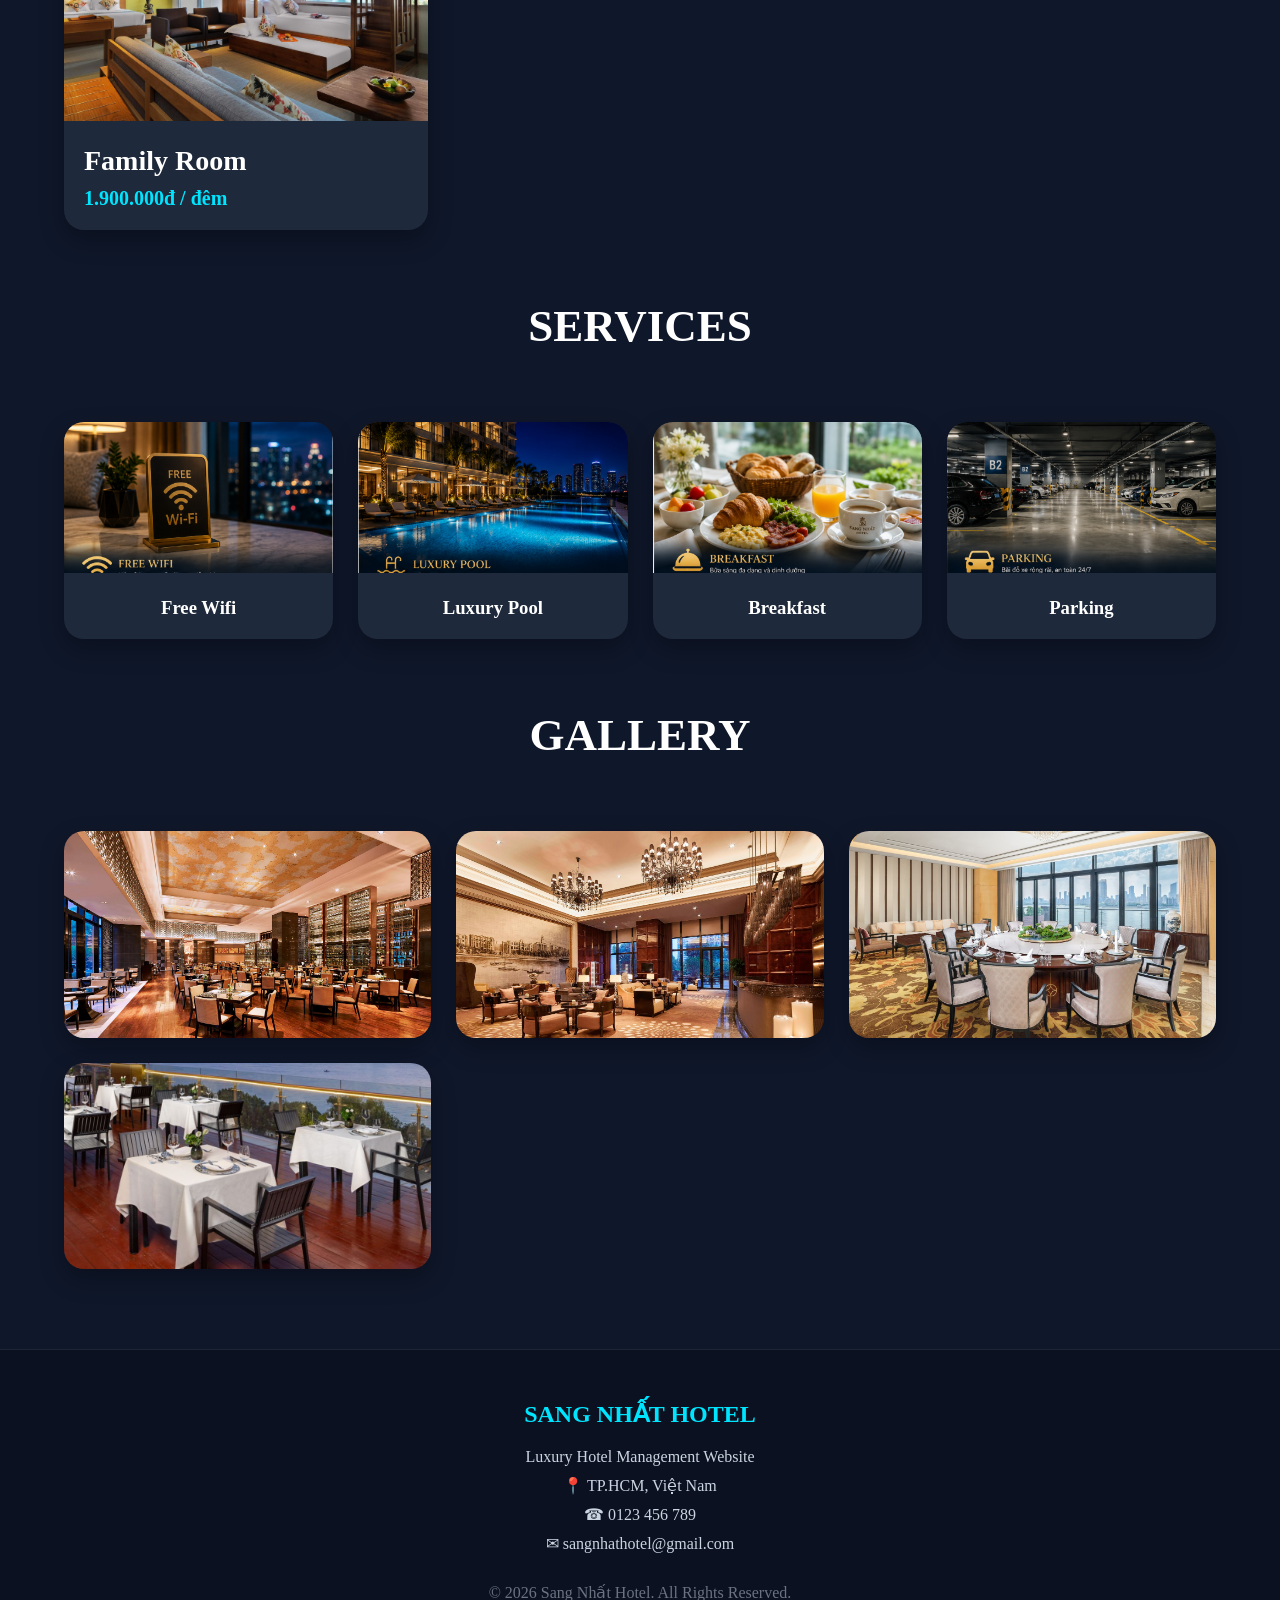
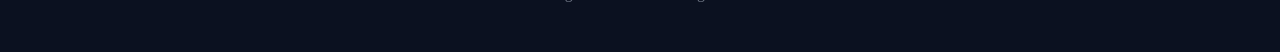
==== commit 53ec6c52: "update labs page" ====
--- a/user/index.html
+++ b/user/index.html
@@ -241,125 +241,7 @@
 
 </section>
 
-<!-- ABOUT -->
-
-<section class="about">
-
-    <div class="about-image">
-
-        <img src="assets/images/banners/banner2.png">
-
-    </div>
-
-    <div class="about-content">
-
-        <h2>
-
-            ABOUT US
-
-        </h2>
-
-        <p>
-
-            Sang Nhất Hotel mang đến không gian nghỉ dưỡng
-            hiện đại, sang trọng và đẳng cấp quốc tế.
-
-            Với hệ thống phòng cao cấp cùng dịch vụ chuyên nghiệp,
-            khách sạn luôn là lựa chọn hoàn hảo cho kỳ nghỉ của bạn.
-
-        </p>
-
-        <a href="booking.html">
-
-            <button>
-
-                Đặt phòng ngay
-
-            </button>
-
-        </a>
-
-    </div>
-
-</section>
-<!-- ABOUT PROJECT -->
-
-<section class="about-project">
-
-    <div class="about-container">
-
-        <!-- LEFT IMAGE -->
-
-        <div class="about-images">
-
-            <img src="assets/images/banners/banner1.png">
-            <img src="assets/images/banners/banner2.png">
-            <img src="assets/images/rooms/room1.png">
-            <img src="assets/images/rooms/room2.png">
-
-        </div>
-
-        <!-- RIGHT CONTENT -->
-
-        <div class="about-content">
-
-            <h2>Sang Nhất Hotel</h2>
-
-            <p>
-                Sang Nhất Hotel là website quản lý khách sạn được xây dựng
-                phục vụ đồ án nhập môn web với giao diện hiện đại, sang trọng
-                và tương thích trên nhiều thiết bị.
-            </p>
-
-            <p>
-                Website hỗ trợ đặt phòng trực tuyến, quản lý phòng,
-                quản lý khách hàng và dashboard admin chuyên nghiệp.
-            </p>
-
-            <p>
-                Dự án được thiết kế theo phong cách Luxury Hotel UI
-                với nhiều hiệu ứng hiện đại và giao diện responsive.
-            </p>
-
-            <h3>Các chức năng đã thực hiện</h3>
-
-            <ul>
-
-                <li>Tương thích với thiết bị di động</li>
-
-                <li>Chức năng đăng nhập người dùng</li>
-
-                <li>Chức năng đăng nhập Admin</li>
-
-                <li>Trang đặt phòng khách sạn</li>
-
-                <li>Form kiểm tra dữ liệu người dùng</li>
-
-                <li>Trang chi tiết từng loại phòng</li>
-
-                <li>Hiển thị phòng tương tự</li>
-
-                <li>Gallery hình ảnh khách sạn</li>
-
-                <li>Hiển thị dịch vụ khách sạn</li>
-
-                <li>Dashboard quản lý khách sạn</li>
-
-                <li>Sidebar menu admin</li>
-
-                <li>Hiệu ứng hover và animation</li>
-
-                <li>Responsive Mobile</li>
-
-                <li>Deploy website online bằng Netlify</li>
-
-            </ul>
-
-        </div>
-
-    </div>
-
-</section>
+
 
 
 <!-- FOOTER -->
--- a/user/assets/css/style.css
+++ b/user/assets/css/style.css
@@ -373,6 +373,65 @@
     background:white;
 }
 
+/* =========================
+   ABOUT PROJECT
+========================= */
+
+.about-project{
+    width:100%;
+    padding:80px 8%;
+    background:#111827;
+}
+
+.about-container{
+    display:flex;
+    gap:50px;
+    align-items:flex-start;
+}
+
+.about-images{
+    width:40%;
+    display:flex;
+    flex-direction:column;
+    gap:25px;
+}
+
+.about-images img{
+    width:100%;
+    border-radius:20px;
+    overflow:hidden;
+    box-shadow:0 10px 30px rgba(0,0,0,0.4);
+    transition:0.4s;
+}
+
+.about-images img:hover{
+    transform:translateY(-5px) scale(1.02);
+}
+
+.about-content{
+    width:60%;
+}
+
+.about-content h2{
+    font-size:55px;
+    font-weight:800;
+    margin-bottom:25px;
+    color:white;
+    line-height:1.2;
+}
+
+.about-content p{
+    font-size:18px;
+    line-height:1.9;
+    color:#d1d5db;
+    margin-bottom:25px;
+}
+
+.about-content h3{
+    font-size:40px;
+    margin:50px 0 30px;
+    color:#00e5ff;
+}
 
 /* LIST */
 
